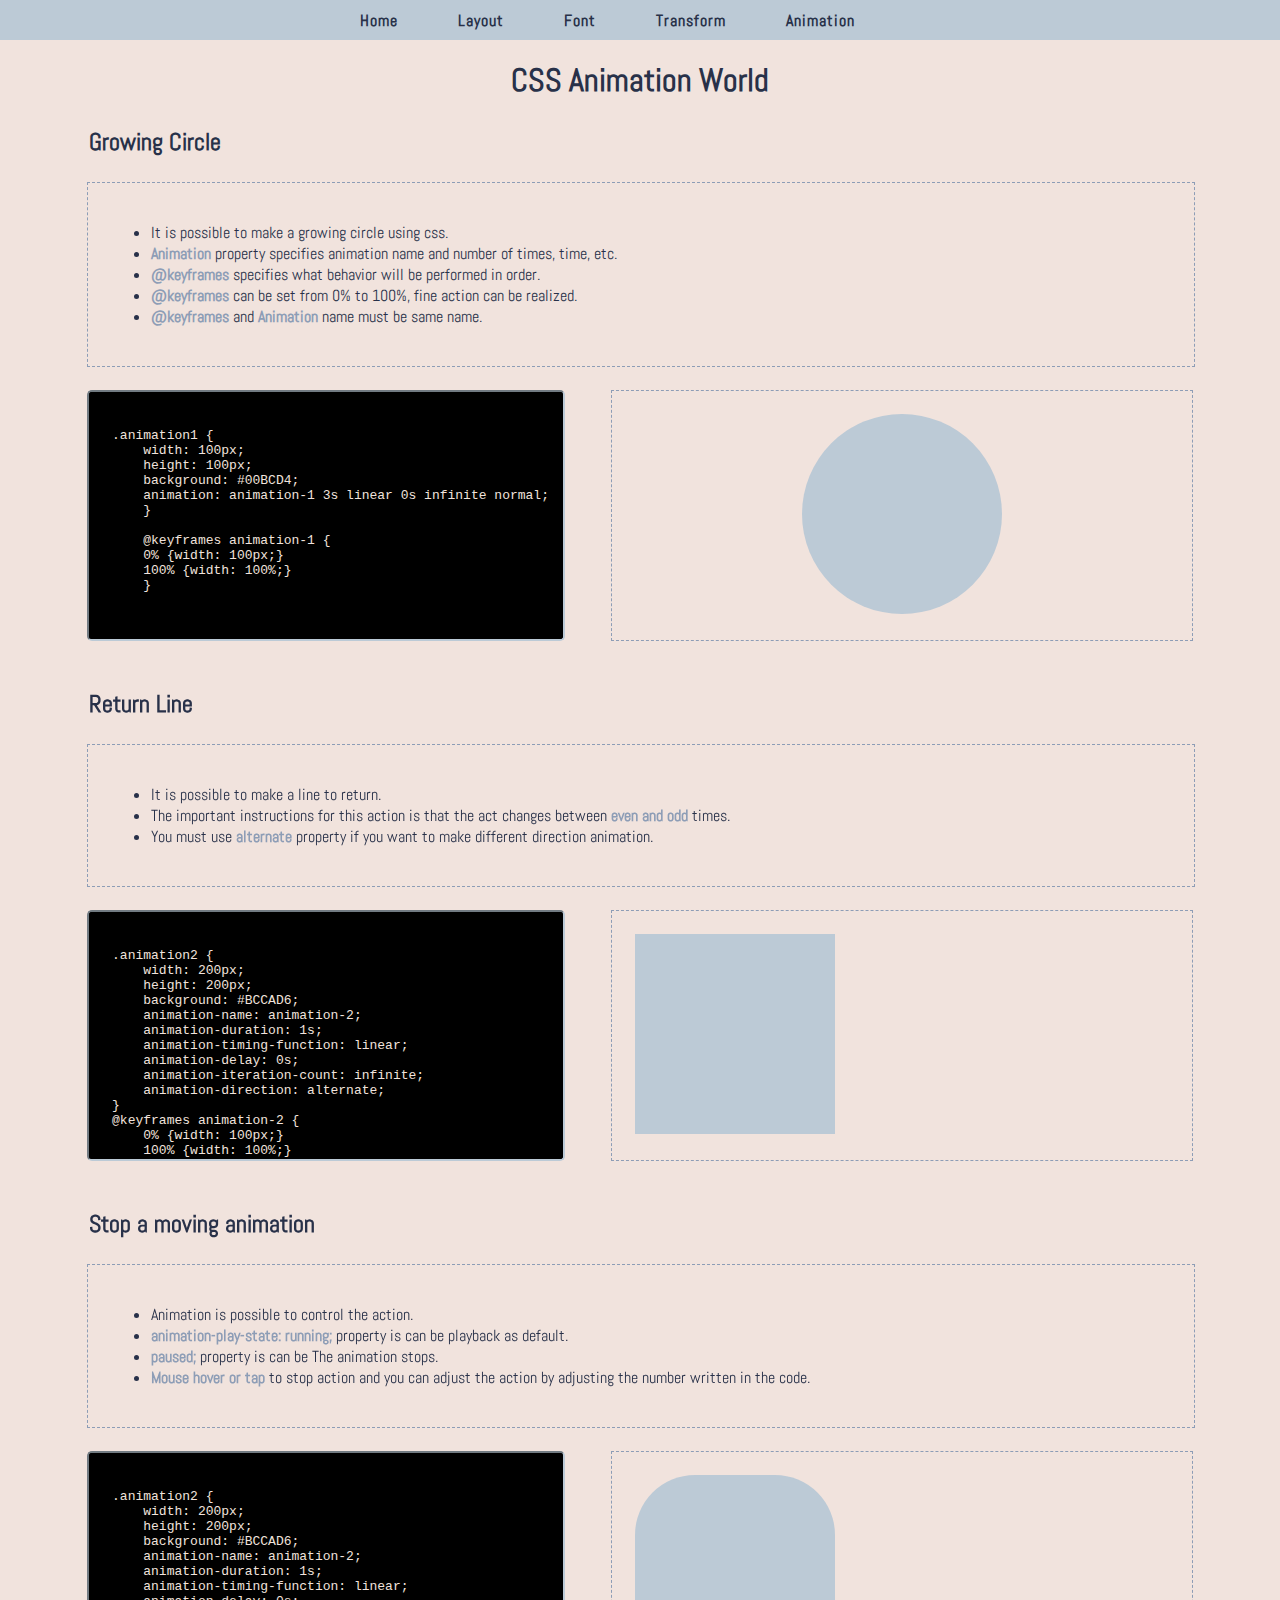
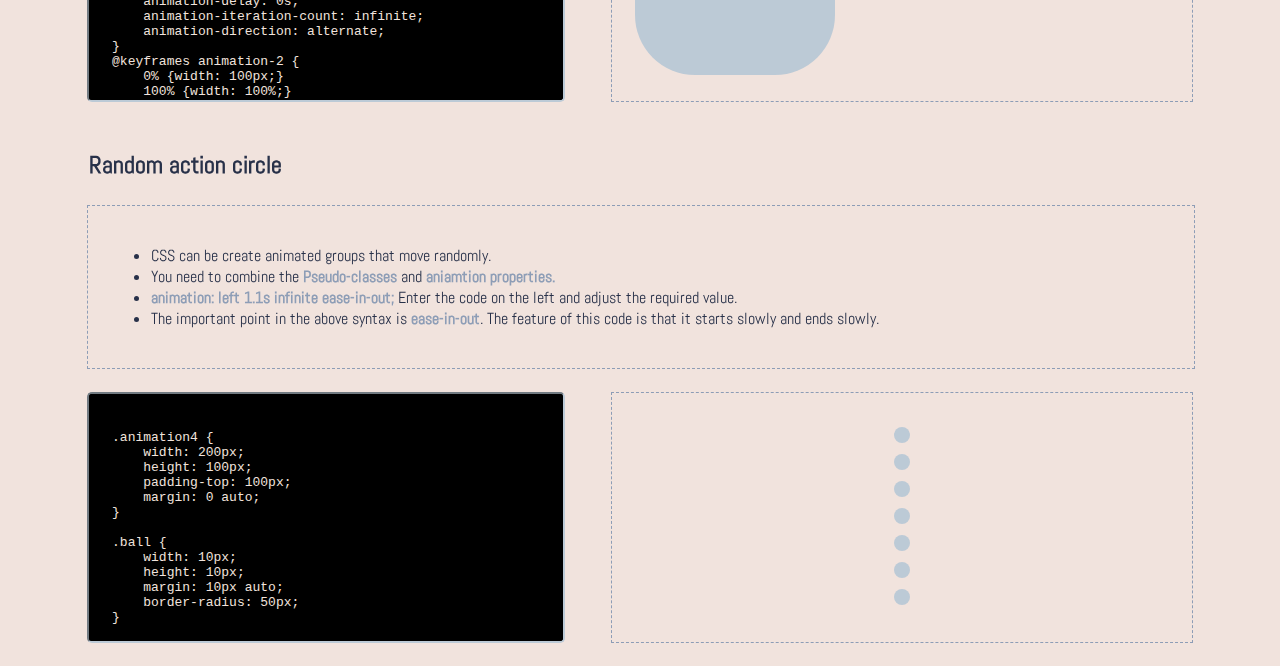
==== animation.html @ 907f67a5 "changes from yuva" ====
<!DOCTYPE html>
<html lang="en">
<head>
    <meta charset="UTF-8">
    <meta name="viewport" content="width=device-width, initial-scale=1.0">
    <meta http-equiv="X-UA-Compatible" content="ie=edge">
    <title>Team E</title>
    <link rel="stylesheet" href="css/animation.css">
    <link href="https://fonts.googleapis.com/css?family=Abel&display=swap" rel="stylesheet">
    <link href="https://fonts.googleapis.com/css?family=Source+Code+Pro&display=swap" rel="stylesheet">
</head>
<body>
    <header>

     <nav>
      <div id="menuBar">
      <ul class="menuBar">
          <li><a href="index.html">Home</a></li>
          <li><a href="position.html">Layout</a></li>
          <li><a href="text.html">Font</a></li>
          <li><a href="transform.html">Transform</a></li>
          <li><a href="animation.html">Animation</a></li>
      </ul>
      </div>
     </nav>

     <h1>CSS Animation World</h1>
    </header>

    <section>
        <h2>Growing Circle</h2>
        <div class="explanation">
        <ul>
            <li>It is possible to make a growing circle using css.</li>
            <li><strong>Animation</strong> property specifies animation name and number of times, time, etc.</li>
            <li><strong>@keyframes</strong> specifies what behavior will be performed in order.</li>
            <li><strong>@keyframes</strong> can be set from 0% to 100%, fine action can be realized.</li>
            <li><strong>@keyframes</strong> and <strong>Animation</strong> name must be same name.</li>
        </ul>    
        </div>
        <div class="container">
            <div class="code">
                <pre>
.animation1 {
    width: 100px;
    height: 100px;
    background: #00BCD4;
    animation: animation-1 3s linear 0s infinite normal;
    }
 
    @keyframes animation-1 {
    0% {width: 100px;}
    100% {width: 100%;}
    }
                </pre>
            </div>
            <div class="output">
            <div class="animation1"></div>
            </div> 
        </div>
    </section>

    <section>
        <h2>Return Line</h2>
        <div class="explanation">
            <ul>
                <li>It is possible to make a line to return.</li>
                <li>The important instructions for this action is that the act changes between <strong>even and odd</strong> times. </li>
                <li>You must use <strong>alternate</strong> property if you want to make different direction animation.</li>
            </ul> 
        </div>
        <div class="container">
         <div class="code">
            <pre>
.animation2 {
    width: 200px;
    height: 200px;
    background: #BCCAD6;
    animation-name: animation-2;
    animation-duration: 1s;
    animation-timing-function: linear;
    animation-delay: 0s;
    animation-iteration-count: infinite;
    animation-direction: alternate;
}
@keyframes animation-2 {
    0% {width: 100px;}
    100% {width: 100%;}
}
            </pre>
         </div>
         <div class="output">
         <div class="animation2"></div>
        </div> 
    </section>
    <section id="">
        <h2>Stop a moving animation</h2>
        <div class="explanation">
            <ul>
                <li>Animation is possible to control the action.</li>
                <li><strong>animation-play-state: running;</strong> property is can be playback as default.</li>
                <li><strong>paused;</strong> property is can be The animation stops.</li>
                <li><strong>Mouse hover or tap</strong> to stop action and you can adjust the action by adjusting the number written in the code.</li>
            </ul>
        </div>
        <div class="container">
            <div class="code">
                <pre>
.animation2 {
    width: 200px;
    height: 200px;
    background: #BCCAD6;
    animation-name: animation-2;
    animation-duration: 1s;
    animation-timing-function: linear;
    animation-delay: 0s;
    animation-iteration-count: infinite;
    animation-direction: alternate;
}
@keyframes animation-2 {
    0% {width: 100px;}
    100% {width: 100%;}
}
                </pre>
            </div>
            <div class="output">
            <div class="animation3"></div>
            </div> 
        </div>
    </section>
    <section>
        <h2>Random action circle</h2>
        <div class="explanation">
            <ul>
                <li>CSS can be create animated groups that move randomly.</li>
                <li>You need to combine the <strong>Pseudo-classes</strong> and <strong>aniamtion properties.</strong></li>
                <li><strong>animation: left 1.1s infinite ease-in-out;</strong> Enter the code on the left and adjust the required value.</li>
                <li>The important point in the above syntax is <strong>ease-in-out</strong>. The feature of this code is that it starts slowly and ends slowly.</li>
            </ul>

        </div>
        <div class="container">
            <div class="code">
                <pre>
.animation4 {
    width: 200px;
    height: 100px;
    padding-top: 100px;
    margin: 0 auto;
}

.ball {
    width: 10px;
    height: 10px;
    margin: 10px auto;
    border-radius: 50px;
}

.ball:nth-child(1) {
    background: #ffffff;
    -webkit-animation: right 1s infinite ease-in-out;
    -moz-animation: right 1s infinite ease-in-out;
    animation: right 1s infinite ease-in-out;
}

.ball:nth-child(2) {
    background: #ffffff;
    -webkit-animation: left 1.1s infinite ease-in-out;
    -moz-animation: left 1.1s infinite ease-in-out;
    animation: left 1.1s infinite ease-in-out;
}

.ball:nth-child(3) {
    background: #ffffff;
    -webkit-animation: right 1.05s infinite ease-in-out;
    -moz-animation: right 1.05s infinite ease-in-out;
    animation: right 1.05s infinite ease-in-out;
}

.ball:nth-child(4) {
    background: #ffffff;
    -webkit-animation: left 1.15s infinite ease-in-out;
    -moz-animation: left 1.15s infinite ease-in-out;
    animation: left 1.15s infinite ease-in-out;
}

.ball:nth-child(5) {
    background: #ffffff;
    -webkit-animation: right 1.1s infinite ease-in-out;
    -moz-animation: right 1.1s infinite ease-in-out;
    animation: right 1.1s infinite ease-in-out;
}

.ball:nth-child(6) {
    background: #ffffff;
    -webkit-animation: left 1.05s infinite ease-in-out;
    -moz-animation: left 1.05s infinite ease-in-out;
    animation: left 1.05s infinite ease-in-out;
}

.ball:nth-child(7) {
    background: #ffffff;
    -webkit-animation: right 1s infinite ease-in-out;
    -moz-animation: right 1s infinite ease-in-out;
    animation: right 1s infinite ease-in-out;
}

@-webkit-keyframes right {
    0% {
        -webkit-transform: translate(-15px);
    }
    50% {
        -webkit-transform: translate(15px);
    }
    100% {
        -webkit-transform: translate(-15px);
    }
}

@-webkit-keyframes left {
    0% {
        -webkit-transform: translate(15px);
    }
    50% {
        -webkit-transform: translate(-15px);
    }
    100% {
        -webkit-transform: translate(15px);
    }
}

@-moz-keyframes right {
    0% {
        -moz-transform: translate(-15px);
    }
    50% {
        -moz-transform: translate(15px);
    }
    100% {
        -moz-transform: translate(-15px);
    }
}

@-moz-keyframes left {
    0% {
        -moz-transform: translate(15px);
    }
    50% {
        -moz-transform: translate(-15px);
    }
    100% {
        -moz-transform: translate(15px);
    }
}

@keyframes right {
    0% {
        transform: translate(-15px);
    }
    50% {
        transform: translate(15px);
    }
    100% {
        transform: translate(-15px);
    }
}

@keyframes left {
    0% {
        transform: translate(15px);
    }
    50% {
        transform: translate(-15px);
    }
    100% {
        transform: translate(15px);
    }
}                   
                </pre>                     
            </div>
            <div class="output">
            <div class="Animation4">
                <div class="ball"></div>
                <div class="ball"></div>
                <div class="ball"></div>
                <div class="ball"></div>
                <div class="ball"></div>
                <div class="ball"></div>
                <div class="ball"></div>
            </div>
         </div> 
        </div>
    </section>


<footer>

</footer>



    
</body>
</html>
---- css/animation.css ----
/* font-family: 'Abel', sans-serif;   */
/* color     
HEX: #BCCAD6 blue gray
HEX: #8D9DB6 gray
HEX: #667292 dark gray
HEX: #F1E3DD white gray
HEX: #283149 dark blue gray */


body{
    margin: 0 auto;
    text-align:center;
    color:#283149;
    font-family: 'Abel', sans-serif; 
    background-color: #F1E3DD;
}

header{
    margin: 0 auto;
    text-align: center;
}

nav{
    position: fixed;
    top:0;
    width:100%;
    background-color: #BCCAD6;
    height: 40px;
}

a{
    text-decoration: none;
    color: #283149;
    letter-spacing: 1px;
    font-weight: bold;
}

#menuBar{
    text-align:center;
    margin: 0 auto;
    width:700px;
}

.menuBar{
    margin: 0;
    width:90%;
    text-align:center;
}

.menuBar li{
    list-style: none;
    margin: 0 20px;
    padding:10px;
    float: left;
}

h1{
    margin-top:60px;
    
}

section{
    width: 90%;
    height: auto;
    margin: 0 auto;
}

h2{
    text-align: left;
    padding:5px;
    margin-left:20px;
}

.explanation{
    width:92%;
    padding:2%;
    margin-left:2%;
    height:auto;
    /* background-color: #8D9DB6; */
    color: #283149;
    border: 1px dashed #8D9DB6;
    text-align: left;
}

.container{
    display:flex;
    margin:0 auto;
}

.code{
    width:40%;
    padding:2%;
    margin:2%;
    background-color: black;
    height: auto;
    overflow: scroll;
    height: 200px;

    /*Border terminal*/
    border: 2px solid #BCCAD6;
    border-style: inset;
    border-radius: 5px;

    /* Special font to code */
    color:#F1E3DD;
    font-family: 'Source Code Pro', monospace;
    text-align: left;
}

.output{
    flex: 50%;
    padding:2%;
    margin:2%;
    border: 1px dashed #8D9DB6;
}

.inlinecode {
    background-color: black;
    /*Border terminal*/
    border: 1px solid #BCCAD6;
    padding: 5px;

    border-radius: 5px;
    /* Special font to code */
    color:white;
    font-size: 80%;
    font-family: 'Source Code Pro', monospace;
    text-align: left;
}

strong{
    color: #8D9DB6;
}

.animation1 {
    width: 200px;
    height: 200px;
    margin: 0 auto;
    border-radius: 50%;
    background: #BCCAD6;
    animation: animation-1 3s linear 0s infinite normal;
  }
  @keyframes animation-1 {
    0% {width: 100px;}
    100% {width: 100%;}
  }

.animation2 {
    width: 200px;
    height: 200px;
    background: #BCCAD6;
    animation-name: animation-2;
    animation-duration: 1s;
    animation-timing-function: linear;
    animation-delay: 0s;
    animation-iteration-count: infinite;
    animation-direction: alternate;
}
@keyframes animation-2 {
    0% {width: 100px;}
    100% {width: 100%;}
}

.animation3 {
    width: 200px;
    height: 200px;
    border-radius: 30%;
    background: #BCCAD6;
    animation-name: animation-3;
    animation-duration: 2s;
    animation-timing-function: linear;
    animation-delay: 0s;
    animation-iteration-count: infinite;
    animation-direction: normal;
    animation-fill-mode: none;
    animation-play-state: running;
    }
    .animation3:hover {
    animation-play-state: paused;
}
@keyframes animation-3 {
    0% {width: 100px;}
    100% {width: 100%;}
 }


.animation4 {
    width: 200px;
    height: 100px;
    margin: 0 auto;
}

.ball {
    width: 16px;
    height: 16px;
    margin: 11px auto;
    border-radius: 50%;
}

.ball:nth-child(1) {
    background: #BCCAD6;
    -webkit-animation: right 1s infinite ease-in-out;
    -moz-animation: right 1s infinite ease-in-out;
    animation: right 1s infinite ease-in-out;
}

.ball:nth-child(2) {
    background: #BCCAD6;
    -webkit-animation: left 1.1s infinite ease-in-out;
    -moz-animation: left 1.1s infinite ease-in-out;
    animation: left 1.1s infinite ease-in-out;
}

.ball:nth-child(3) {
    background: #BCCAD6;
    -webkit-animation: right 1.05s infinite ease-in-out;
    -moz-animation: right 1.05s infinite ease-in-out;
    animation: right 1.05s infinite ease-in-out;
}

.ball:nth-child(4) {
    background: #BCCAD6;
    -webkit-animation: left 1.15s infinite ease-in-out;
    -moz-animation: left 1.15s infinite ease-in-out;
    animation: left 1.15s infinite ease-in-out;
}

.ball:nth-child(5) {
    background: #BCCAD6;
    -webkit-animation: right 1.1s infinite ease-in-out;
    -moz-animation: right 1.1s infinite ease-in-out;
    animation: right 1.1s infinite ease-in-out;
}

.ball:nth-child(6) {
    background: #BCCAD6;
    -webkit-animation: left 1.05s infinite ease-in-out;
    -moz-animation: left 1.05s infinite ease-in-out;
    animation: left 1.05s infinite ease-in-out;
}

.ball:nth-child(7) {
    background: #BCCAD6;
    -webkit-animation: right 1s infinite ease-in-out;
    -moz-animation: right 1s infinite ease-in-out;
    animation: right 1s infinite ease-in-out;
}

@-webkit-keyframes right {
0% {
    -webkit-transform: translate(-15px);
}
50% {
    -webkit-transform: translate(15px);
}
100% {
    -webkit-transform: translate(-15px);
}
}

@-webkit-keyframes left {
0% {
   -webkit-transform: translate(15px);
}
50% {
   -webkit-transform: translate(-15px);
}
100% {
   -webkit-transform: translate(15px);
}
}

@-moz-keyframes right {
0% {
   -moz-transform: translate(-15px);
}
50% {
   -moz-transform: translate(15px);
}
100% {
   -moz-transform: translate(-15px);
}
}

@-moz-keyframes left {
0% {
   -moz-transform: translate(15px);
}
50% {
   -moz-transform: translate(-15px);
}
100% {
   -moz-transform: translate(15px);
}
}

@keyframes right {
0% {
   transform: translate(-15px);
}
50% {
   transform: translate(15px);
}
100% {
   transform: translate(-15px);
 }
}

@keyframes left {
0% {
    transform: translate(15px);
}
50% {
    transform: translate(-15px);
}
100% {
   transform: translate(15px);
 }
}
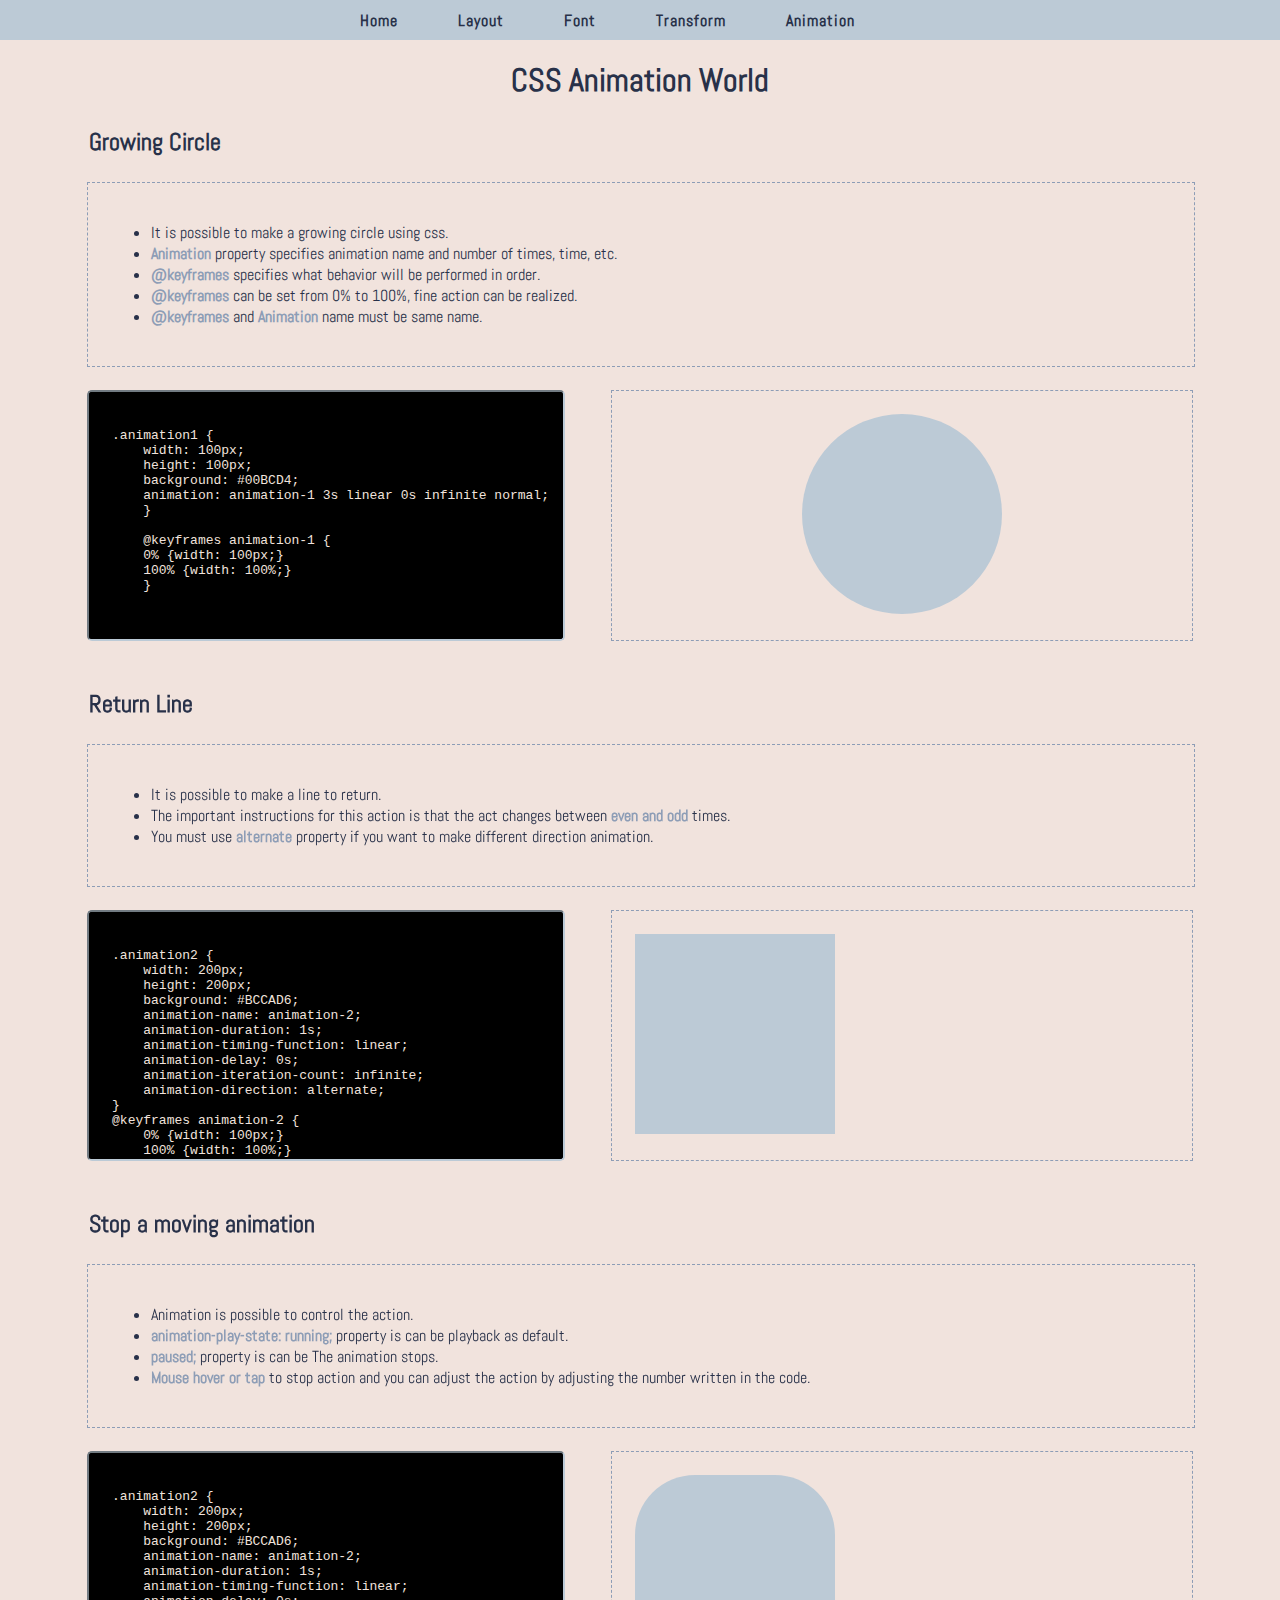
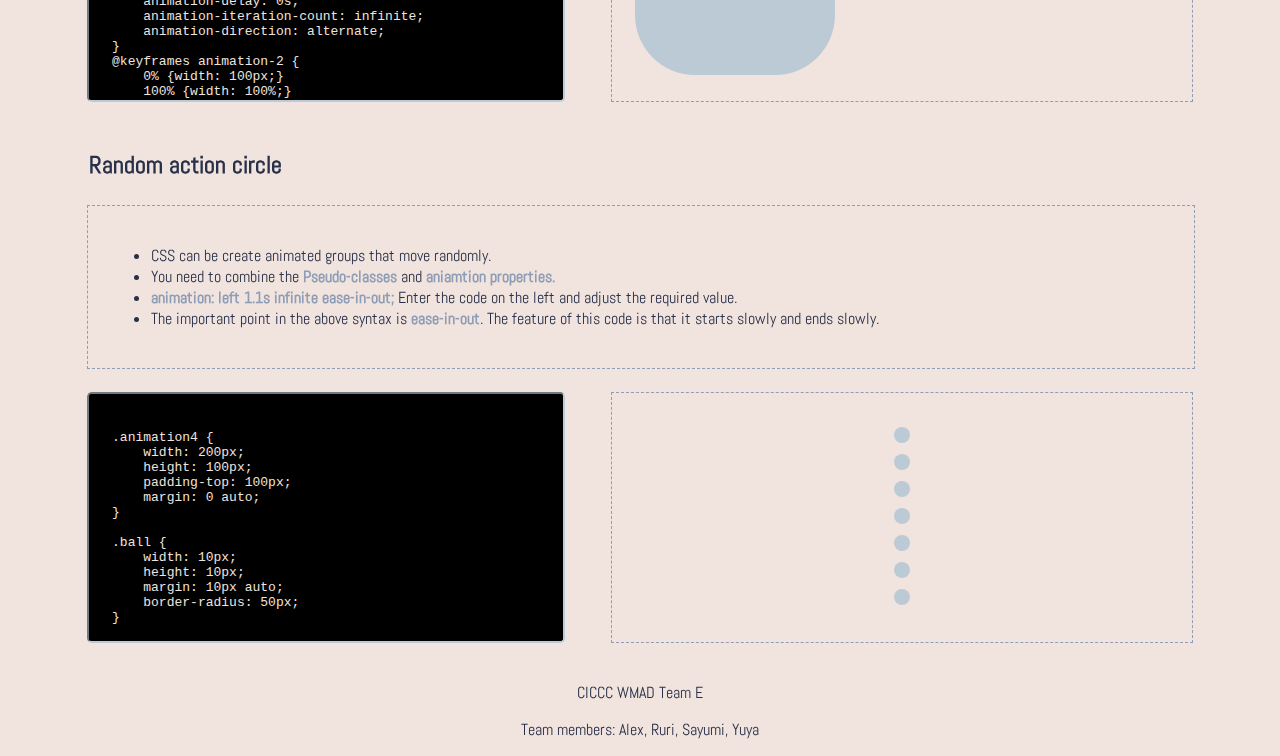
==== commit 43d14080: "footer added" ====
--- a/animation.html
+++ b/animation.html
@@ -293,9 +293,10 @@
     </section>
 
 
-<footer>
-
-</footer>
+    <footer>
+        <p>CICCC WMAD Team E</p>
+        <p>Team members: Alex, Ruri, Sayumi, Yuya</p>
+    </footer>
 
 
 
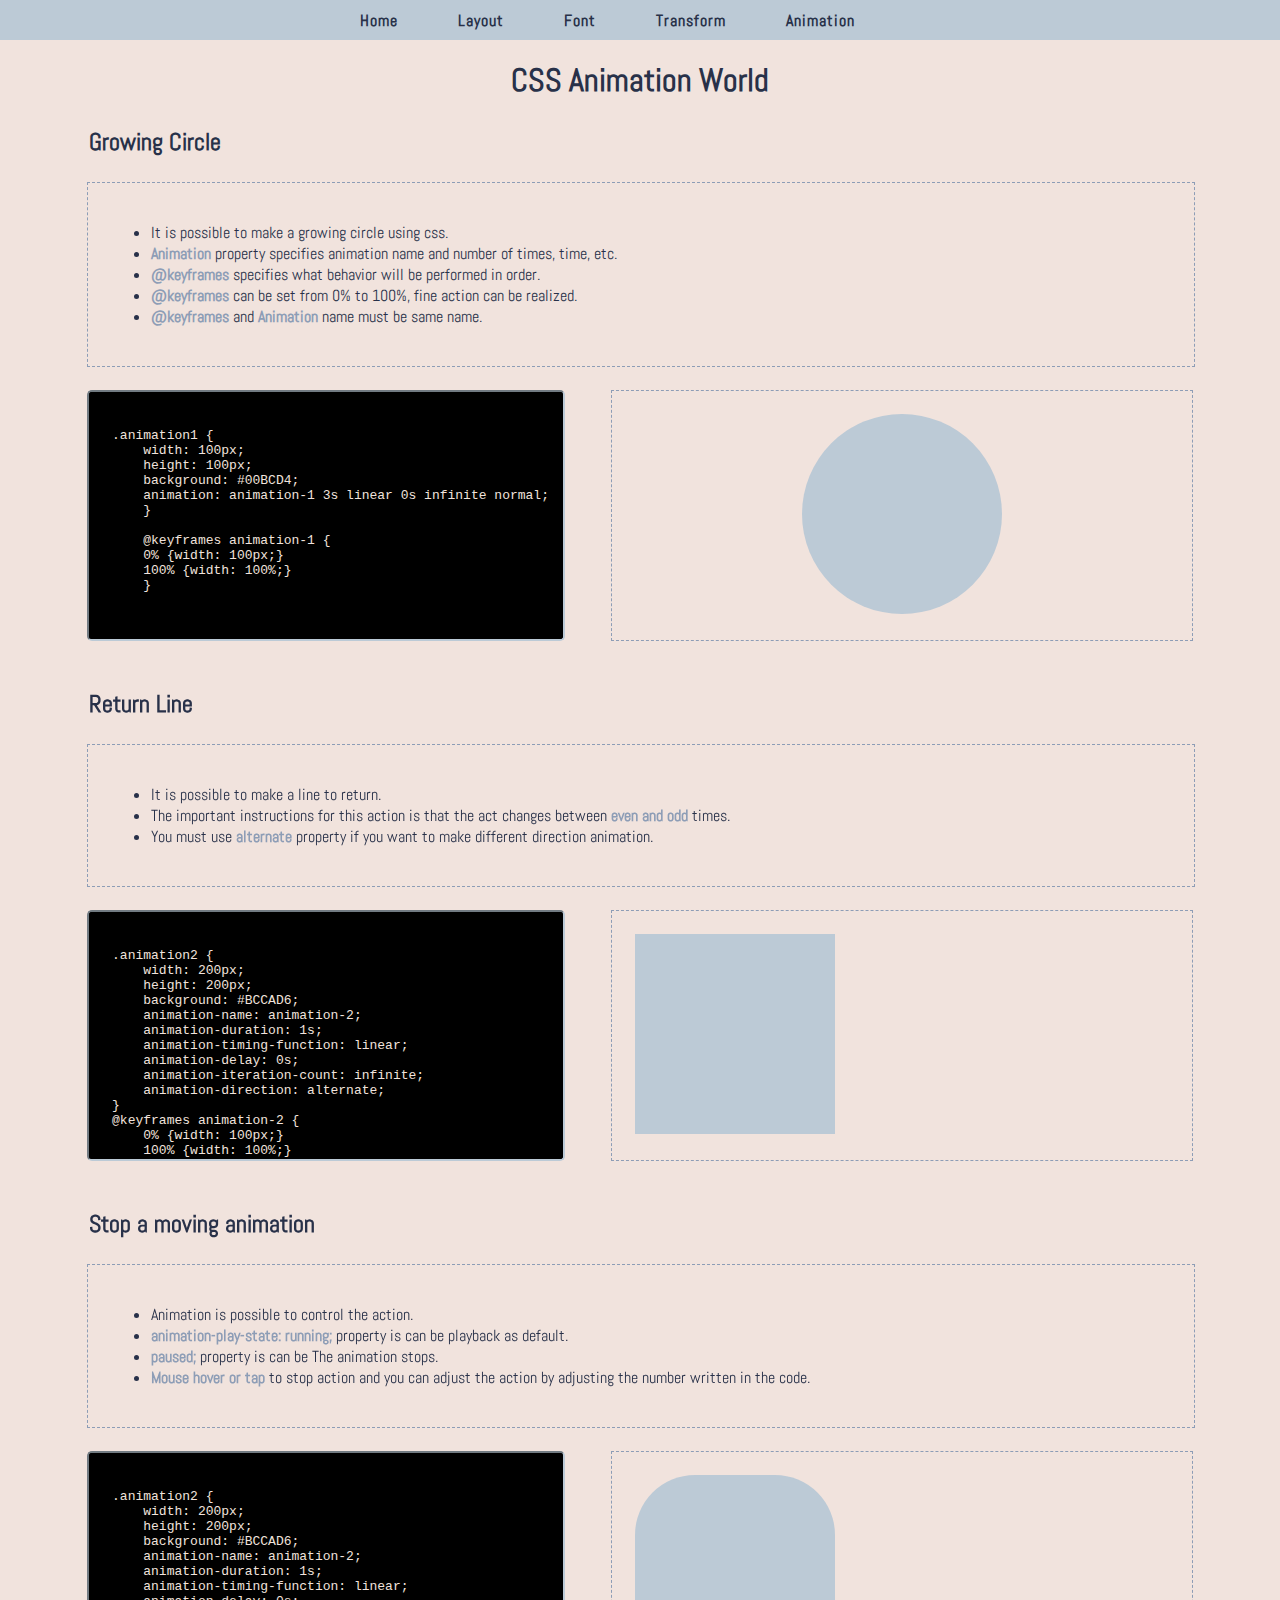
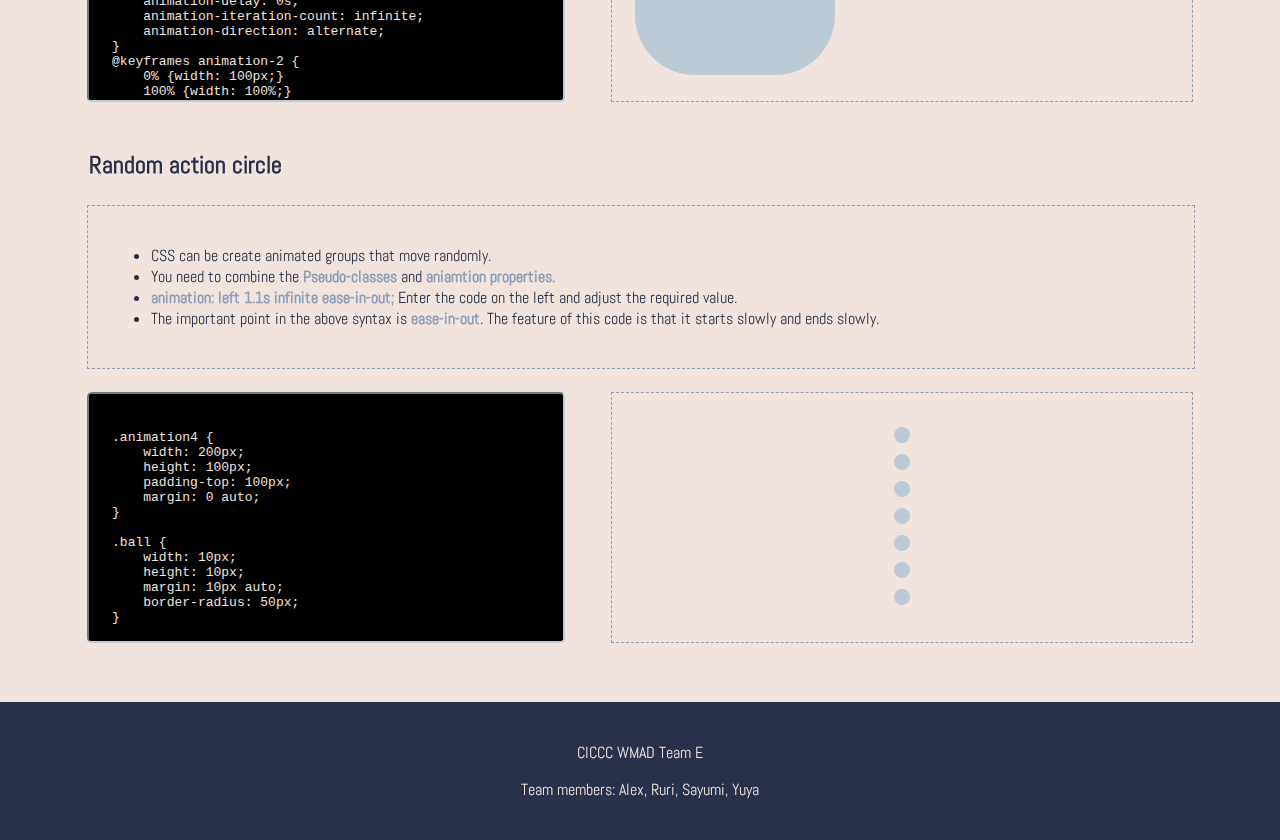
==== commit dac3b444: "cache control" ====
--- a/animation.html
+++ b/animation.html
@@ -4,6 +4,14 @@
     <meta charset="UTF-8">
     <meta name="viewport" content="width=device-width, initial-scale=1.0">
     <meta http-equiv="X-UA-Compatible" content="ie=edge">
+
+    <!--Cache control-->
+    <meta http-equiv="cache-control" content="max-age=0" />
+    <meta http-equiv="cache-control" content="no-cache" />
+    <meta http-equiv="expires" content="0" />
+    <meta http-equiv="expires" content="Tue, 01 Jan 1980 1:00:00 GMT" />
+    <meta http-equiv="pragma" content="no-cache" />
+    
     <title>Team E</title>
     <link rel="stylesheet" href="css/animation.css">
     <link href="https://fonts.googleapis.com/css?family=Abel&display=swap" rel="stylesheet">
--- a/css/animation.css
+++ b/css/animation.css
@@ -52,6 +52,26 @@
     margin: 0 20px;
     padding:10px;
     float: left;
+}
+
+.menuBar li:hover{
+    animation-name: anim-menuLink;
+    transform:rotate(7deg);
+    animation-duration: 2s;
+    animation-iteration-count:infinite;
+}
+.menuLink:hover{
+    border-bottom: 1px solid #283149;
+
+}
+
+@keyframes anim-menuLink{
+    50%{
+        transform:rotate(-7deg);
+    }
+    100%{
+        transform: rotate(7deg);
+    }
 }
 
 h1{
@@ -127,6 +147,19 @@
     font-family: 'Source Code Pro', monospace;
     text-align: left;
 }
+
+footer {
+    text-align: center;
+    background-color: #283149;
+    padding: 24px;
+    margin-top: 36px;
+}
+
+footer > p{
+    font-size: 16px;
+    color: #F1E3DD;
+}
+
 
 strong{
     color: #8D9DB6;
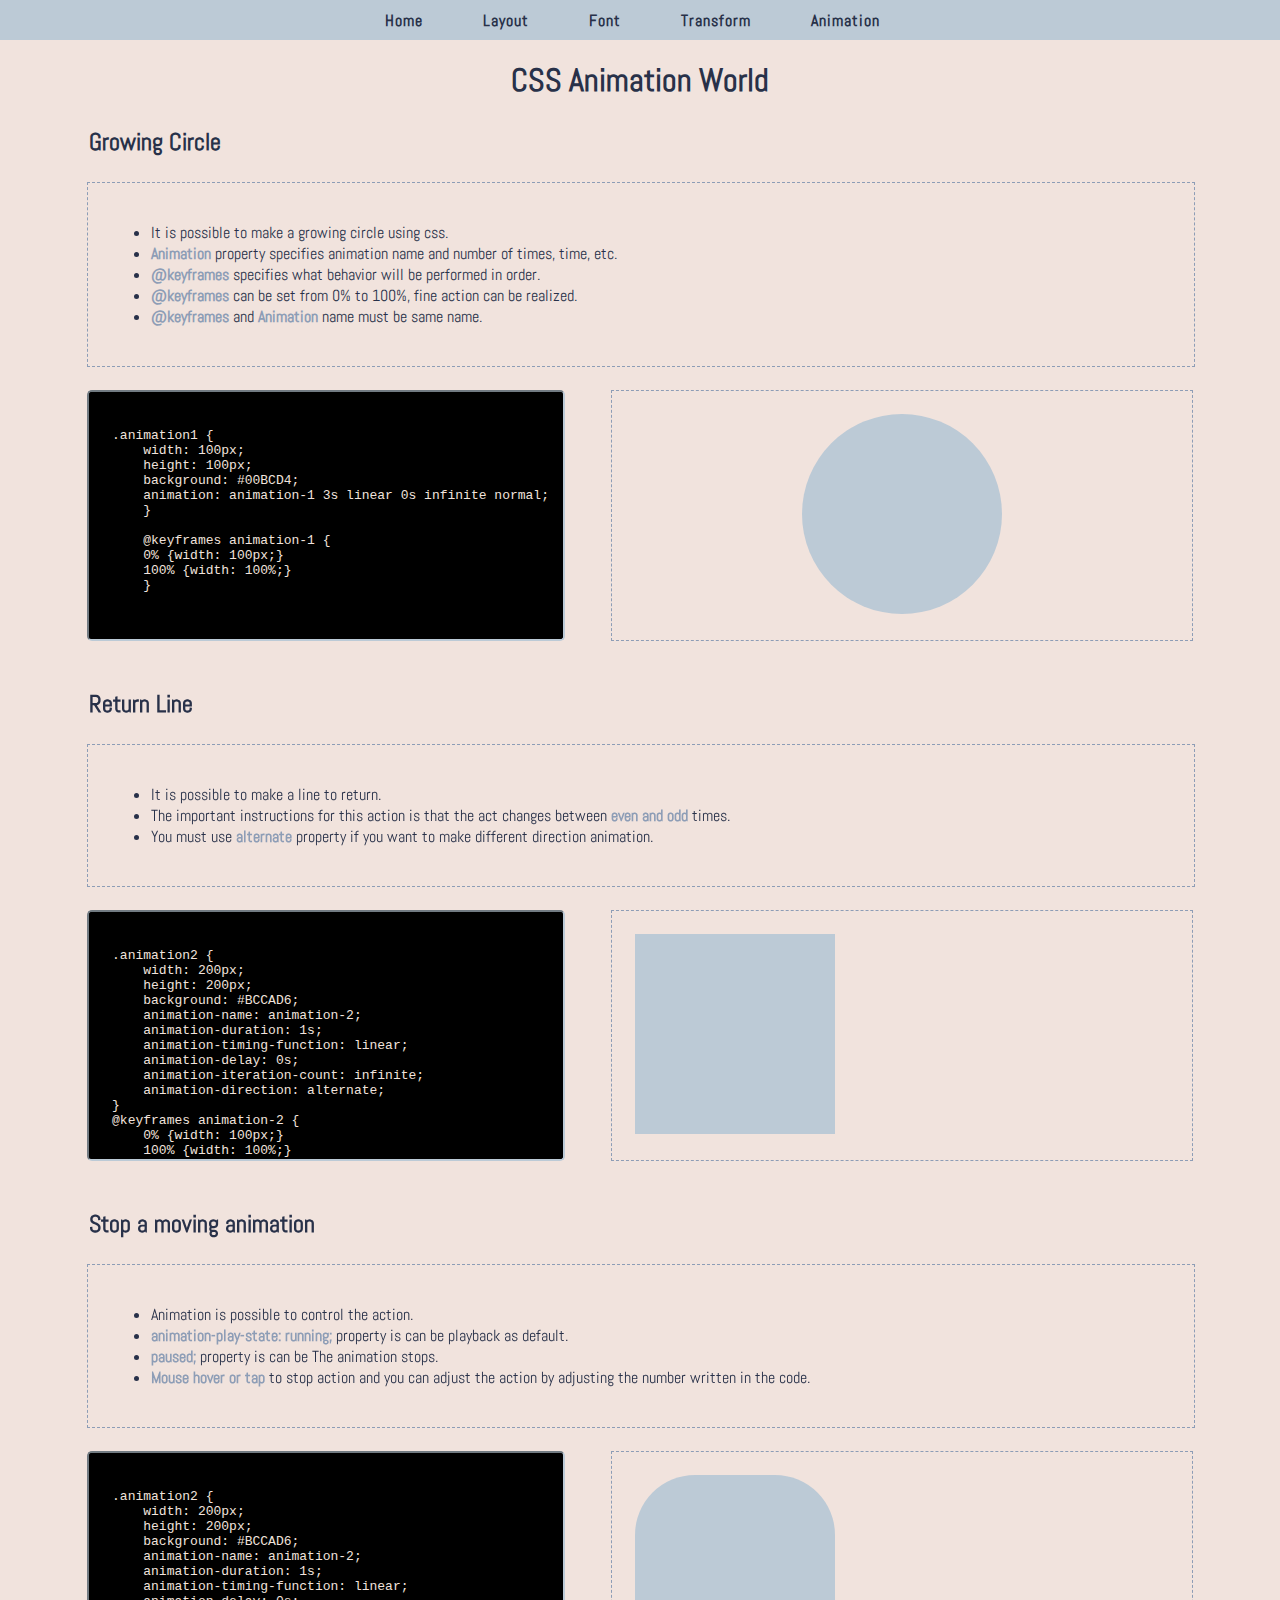
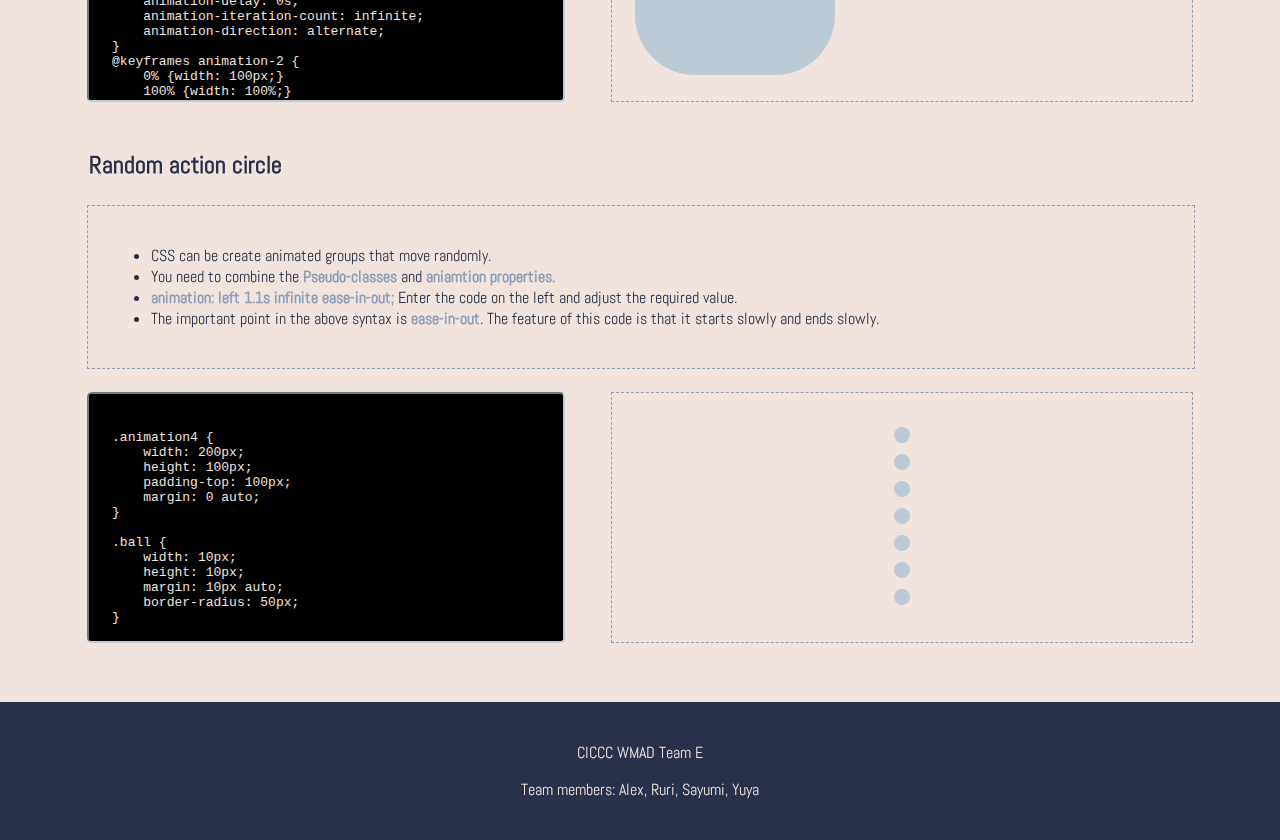
==== commit 32587392: "link change" ====
--- a/animation.html
+++ b/animation.html
@@ -23,11 +23,11 @@
      <nav>
       <div id="menuBar">
       <ul class="menuBar">
-          <li><a href="index.html">Home</a></li>
-          <li><a href="position.html">Layout</a></li>
-          <li><a href="text.html">Font</a></li>
-          <li><a href="transform.html">Transform</a></li>
-          <li><a href="animation.html">Animation</a></li>
+          <li><a class="menuLink" href="index.html">Home</a></li>
+          <li><a class="menuLink" href="position.html">Layout</a></li>
+          <li><a class="menuLink" href="text.html">Font</a></li>
+          <li><a class="menuLink" href="transform.html">Transform</a></li>
+          <li><a class="menuLink" href="animation.html">Animation</a></li>
       </ul>
       </div>
      </nav>
--- a/css/animation.css
+++ b/css/animation.css
@@ -38,7 +38,7 @@
 #menuBar{
     text-align:center;
     margin: 0 auto;
-    width:700px;
+    width:650px;
 }
 
 .menuBar{
@@ -53,7 +53,6 @@
     padding:10px;
     float: left;
 }
-
 .menuBar li:hover{
     animation-name: anim-menuLink;
     transform:rotate(7deg);
@@ -62,7 +61,6 @@
 }
 .menuLink:hover{
     border-bottom: 1px solid #283149;
-
 }
 
 @keyframes anim-menuLink{
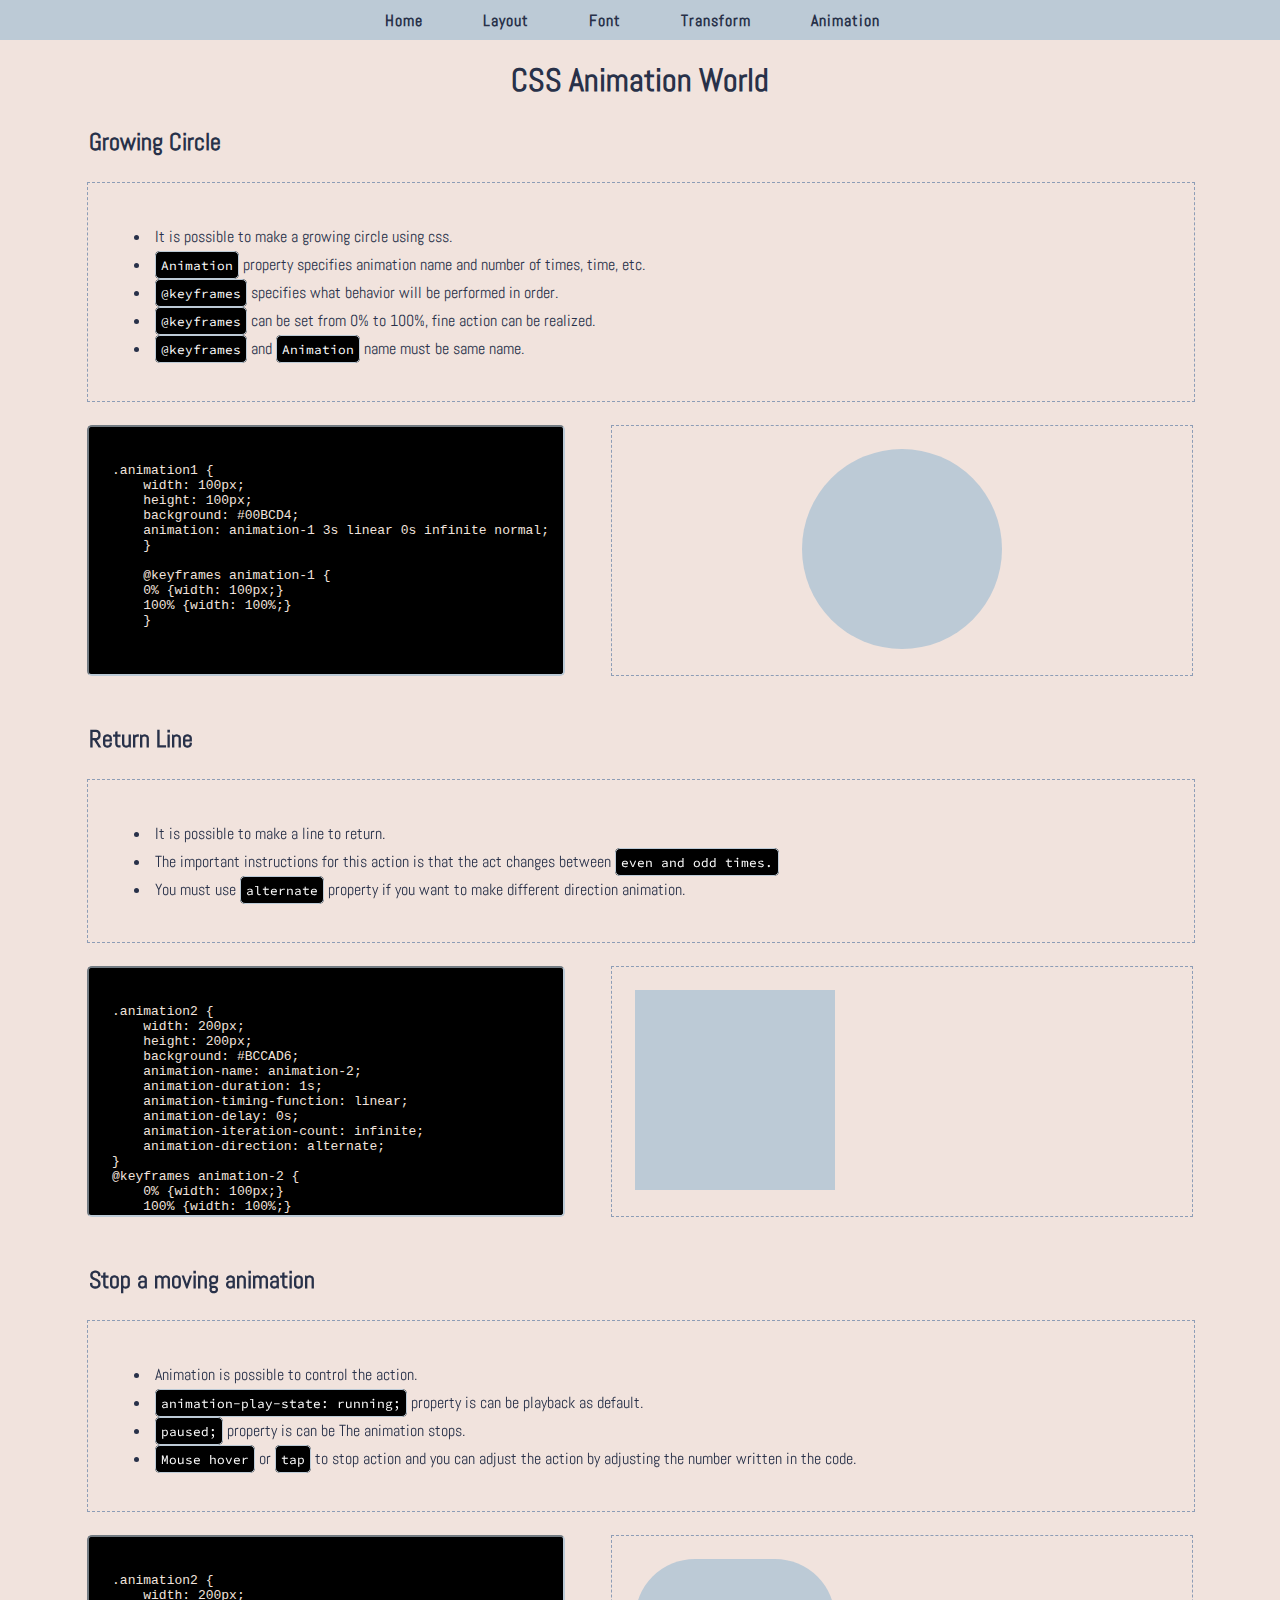
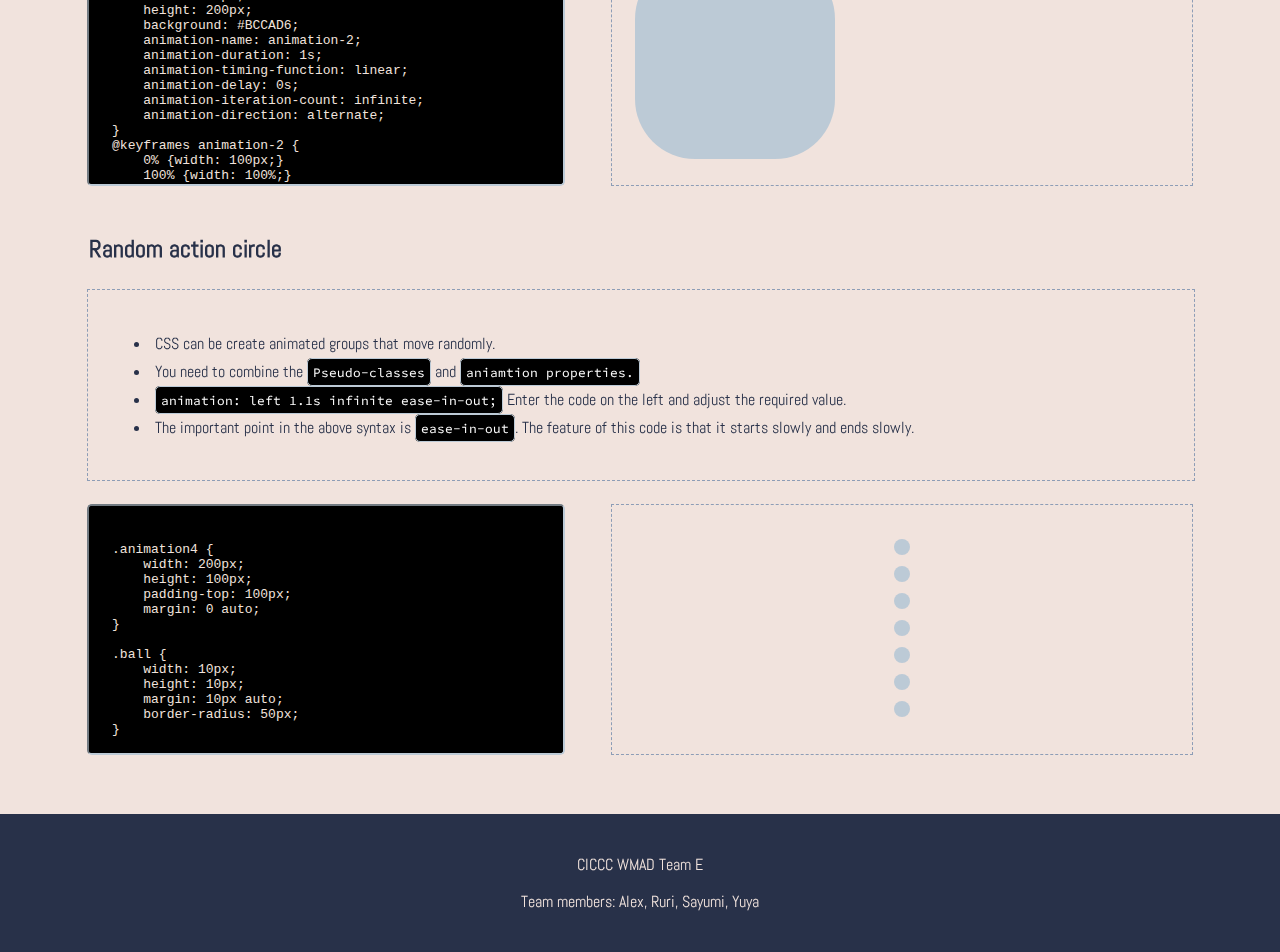
==== commit c3667af3: "modified animation text" ====
--- a/animation.html
+++ b/animation.html
@@ -40,10 +40,10 @@
         <div class="explanation">
         <ul>
             <li>It is possible to make a growing circle using css.</li>
-            <li><strong>Animation</strong> property specifies animation name and number of times, time, etc.</li>
-            <li><strong>@keyframes</strong> specifies what behavior will be performed in order.</li>
-            <li><strong>@keyframes</strong> can be set from 0% to 100%, fine action can be realized.</li>
-            <li><strong>@keyframes</strong> and <strong>Animation</strong> name must be same name.</li>
+            <li><span class="inlinecode">Animation</span> property specifies animation name and number of times, time, etc.</li>
+            <li><span class="inlinecode">@keyframes</span> specifies what behavior will be performed in order.</li>
+            <li><span class="inlinecode">@keyframes</span> can be set from 0% to 100%, fine action can be realized.</li>
+            <li><span class="inlinecode">@keyframes</span> and <span class="inlinecode">Animation</span> name must be same name.</li>
         </ul>    
         </div>
         <div class="container">
@@ -73,8 +73,8 @@
         <div class="explanation">
             <ul>
                 <li>It is possible to make a line to return.</li>
-                <li>The important instructions for this action is that the act changes between <strong>even and odd</strong> times. </li>
-                <li>You must use <strong>alternate</strong> property if you want to make different direction animation.</li>
+                <li>The important instructions for this action is that the act changes between <even class="inlinecode">even and odd</span> times. </li>
+                <li>You must use <span class="inlinecode">alternate</span> property if you want to make different direction animation.</li>
             </ul> 
         </div>
         <div class="container">
@@ -106,9 +106,9 @@
         <div class="explanation">
             <ul>
                 <li>Animation is possible to control the action.</li>
-                <li><strong>animation-play-state: running;</strong> property is can be playback as default.</li>
-                <li><strong>paused;</strong> property is can be The animation stops.</li>
-                <li><strong>Mouse hover or tap</strong> to stop action and you can adjust the action by adjusting the number written in the code.</li>
+                <li><span class="inlinecode">animation-play-state: running;</span> property is can be playback as default.</li>
+                <li><span class="inlinecode">paused;</span> property is can be The animation stops.</li>
+                <li><span class="inlinecode">Mouse hover</span> or <span class="inlinecode">tap</span> to stop action and you can adjust the action by adjusting the number written in the code.</li>
             </ul>
         </div>
         <div class="container">
@@ -141,9 +141,9 @@
         <div class="explanation">
             <ul>
                 <li>CSS can be create animated groups that move randomly.</li>
-                <li>You need to combine the <strong>Pseudo-classes</strong> and <strong>aniamtion properties.</strong></li>
-                <li><strong>animation: left 1.1s infinite ease-in-out;</strong> Enter the code on the left and adjust the required value.</li>
-                <li>The important point in the above syntax is <strong>ease-in-out</strong>. The feature of this code is that it starts slowly and ends slowly.</li>
+                <li>You need to combine the <span class="inlinecode">Pseudo-classes</span> and <span class="inlinecode">aniamtion properties.</span></li>
+                <li><span class="inlinecode">animation: left 1.1s infinite ease-in-out;</span> Enter the code on the left and adjust the required value.</li>
+                <li>The important point in the above syntax is <span class="inlinecode">ease-in-out</span>. The feature of this code is that it starts slowly and ends slowly.</li>
             </ul>
 
         </div>
--- a/css/animation.css
+++ b/css/animation.css
@@ -100,6 +100,9 @@
     text-align: left;
 }
 
+.explanation li{
+    padding: 3.5px;
+}
 .container{
     display:flex;
     margin:0 auto;
